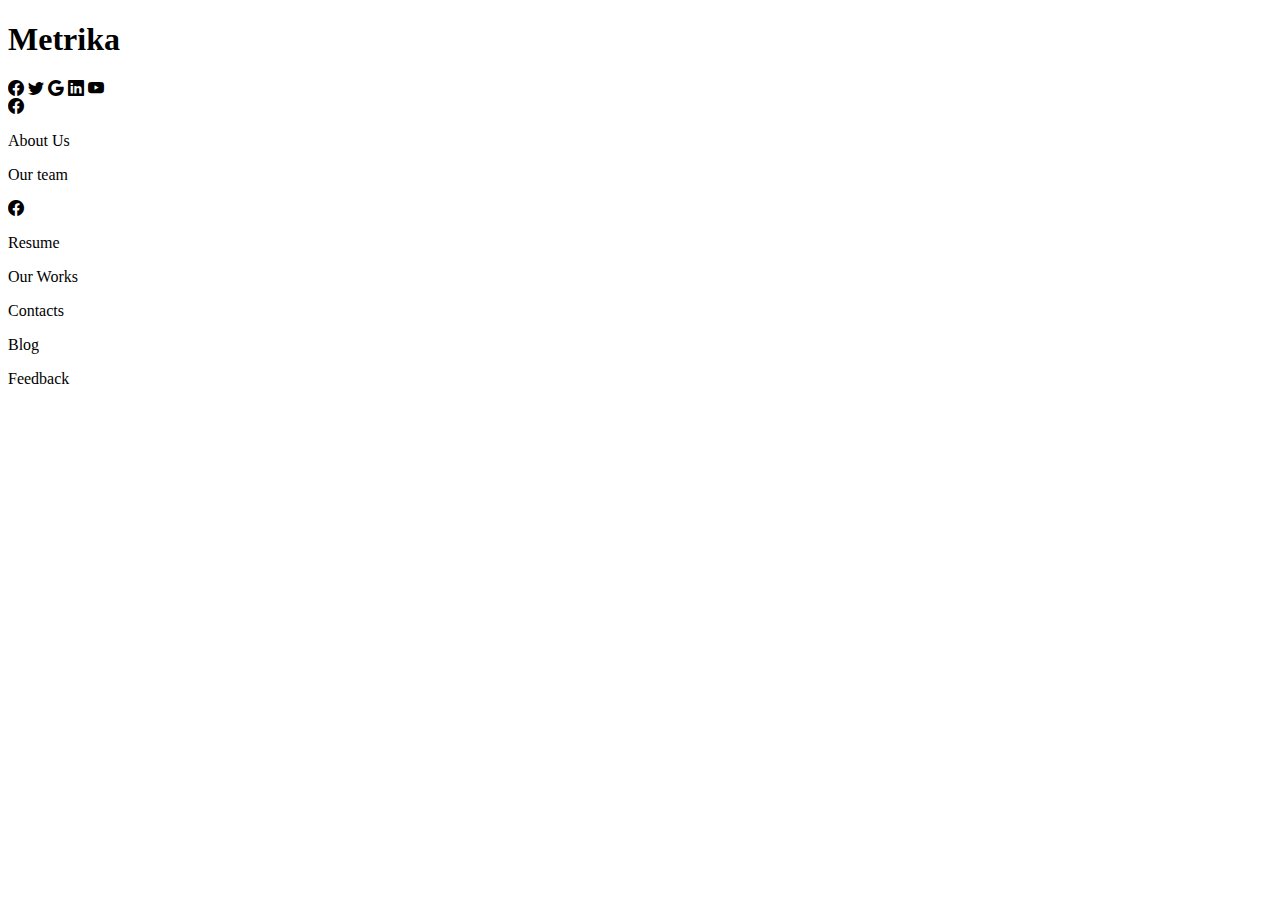
==== Actividad-Metrika/index.html @ f2e3ca70 "Cambios" ====
<!DOCTYPE html>
<html lang="en">

<head>
    <meta charset="UTF-8">
    <meta http-equiv="X-UA-Compatible" content="IE=edge">
    <meta name="viewport" content="width=device-width, initial-scale=1.0">
    <title>Document</title>
    <link href="https://cdn.jsdelivr.net/npm/bootstrap@5.2.0-beta1/dist/css/bootstrap.min.css" rel="stylesheet"
        integrity="sha384-0evHe/X+R7YkIZDRvuzKMRqM+OrBnVFBL6DOitfPri4tjfHxaWutUpFmBp4vmVor" crossorigin="anonymous">
    <script src="https://cdn.jsdelivr.net/npm/bootstrap@5.2.0-beta1/dist/js/bootstrap.bundle.min.js"
        integrity="sha384-pprn3073KE6tl6bjs2QrFaJGz5/SUsLqktiwsUTF55Jfv3qYSDhgCecCxMW52nD2"
        crossorigin="anonymous"></script>
    <link rel="stylesheet" href="https://cdn.jsdelivr.net/npm/bootstrap-icons@1.9.1/font/bootstrap-icons.css">
</head>

<body>
    <div>
        <div class="container py-5">
            
            <div class="row pb-5">
                <div class="col-6">
                    <h1>Metrika</h1>
                </div>
                <div class="col-6">
                    <i class="bi bi-facebook"></i>
                    <i class="bi bi-twitter"></i>
                    <i class="bi bi-google"></i>
                    <i class="bi bi-linkedin"></i>
                    <i class="bi bi-youtube"></i>
                </div>
           
            </div>
            <div class="row">
                <!-- Columna 1 -->
                <div class="col-4">
                    <div class="row">
                        <div class="col-6 bg-success ">
                            <div class="align-items-center justify-content-center">
                                <i class="bi bi-facebook"></i>
                            </div>
                            <p>About Us</p>
                        </div>
                        <div class="col-6 bg-success bg-opacity-50">
                            <p>Our team</p>
                        </div>
                    </div>
                    <div class="row py-3">
                        <div class="col-12 bg-danger">
                            <div class="align-items-center justify-content-center">
                                <i class="bi bi-facebook"></i>
                            </div>
                        <p>Resume</p>
                        </div>
                    </div>
                </div>
                <!-- Columna 2 -->
                <div class="col-4 bg-danger">
                    <p>Our Works</p>
                </div>
                <!-- Columna 3 -->
                <div class="col-4">
                    <div class="row">
                       <p>Contacts</p>
                    </div>
                    <div class="row">
                        <div class="col-6">
                            <p>Blog</p>
                        </div>
                        <div class="col-6">
                            <p>Feedback</p>
                        </div>

                    </div>

                </div>
            </div>

        </div>
    </div>

</body>

</html>
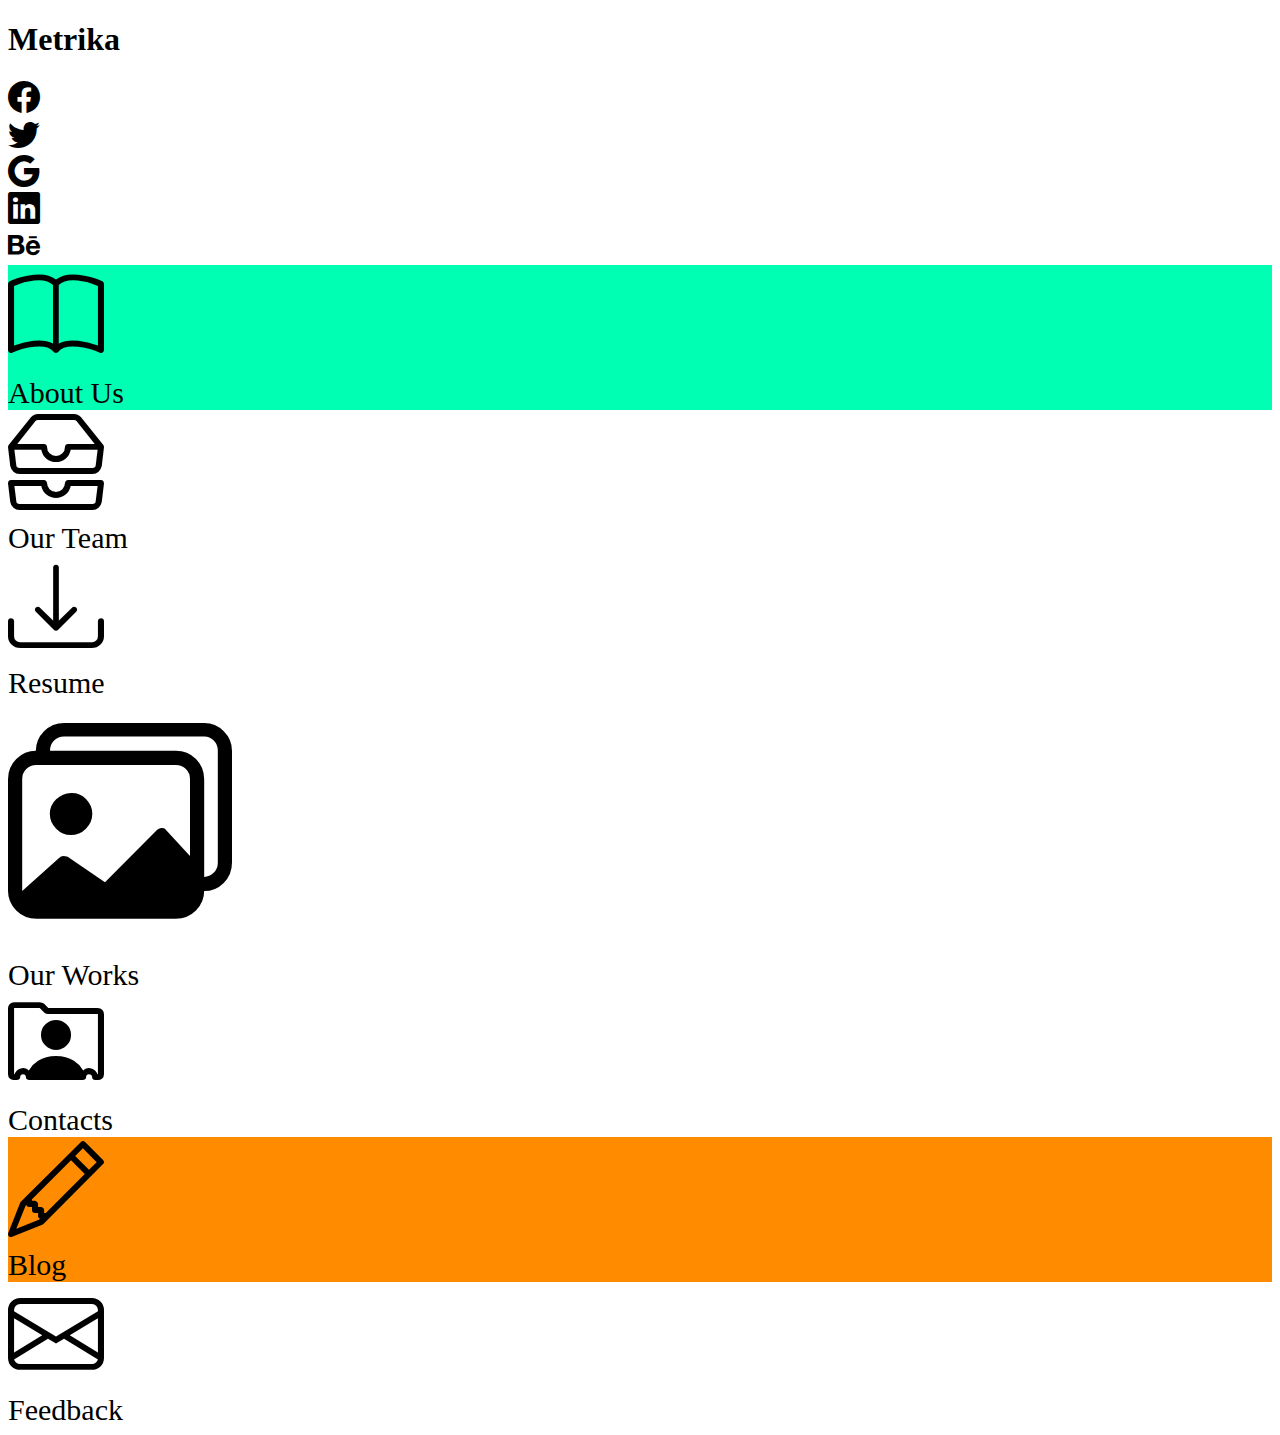
==== commit a937fa52: "Cambios de metrika y buscador" ====
--- a/Actividad-Metrika/index.html
+++ b/Actividad-Metrika/index.html
@@ -1,84 +1,113 @@
 <!DOCTYPE html>
-<html lang="en">
-
+<html lang="es">
 <head>
     <meta charset="UTF-8">
     <meta http-equiv="X-UA-Compatible" content="IE=edge">
     <meta name="viewport" content="width=device-width, initial-scale=1.0">
-    <title>Document</title>
-    <link href="https://cdn.jsdelivr.net/npm/bootstrap@5.2.0-beta1/dist/css/bootstrap.min.css" rel="stylesheet"
-        integrity="sha384-0evHe/X+R7YkIZDRvuzKMRqM+OrBnVFBL6DOitfPri4tjfHxaWutUpFmBp4vmVor" crossorigin="anonymous">
-    <script src="https://cdn.jsdelivr.net/npm/bootstrap@5.2.0-beta1/dist/js/bootstrap.bundle.min.js"
-        integrity="sha384-pprn3073KE6tl6bjs2QrFaJGz5/SUsLqktiwsUTF55Jfv3qYSDhgCecCxMW52nD2"
-        crossorigin="anonymous"></script>
+    <link href="https://cdn.jsdelivr.net/npm/bootstrap@5.2.0-beta1/dist/css/bootstrap.min.css" rel="stylesheet" integrity="sha384-0evHe/X+R7YkIZDRvuzKMRqM+OrBnVFBL6DOitfPri4tjfHxaWutUpFmBp4vmVor" crossorigin="anonymous">
     <link rel="stylesheet" href="https://cdn.jsdelivr.net/npm/bootstrap-icons@1.9.1/font/bootstrap-icons.css">
+    <link rel="stylesheet" href="style.css">
+    <title>Metrika</title>
+    
 </head>
-
 <body>
-    <div>
-        <div class="container py-5">
-            
-            <div class="row pb-5">
-                <div class="col-6">
-                    <h1>Metrika</h1>
-                </div>
-                <div class="col-6">
-                    <i class="bi bi-facebook"></i>
-                    <i class="bi bi-twitter"></i>
-                    <i class="bi bi-google"></i>
-                    <i class="bi bi-linkedin"></i>
-                    <i class="bi bi-youtube"></i>
-                </div>
-           
+    <div class="container py-5">
+        <div class="row mt-5">
+            <div class="col-6">
+                <h1 class="display-1">Metrika</h1>
             </div>
-            <div class="row">
-                <!-- Columna 1 -->
-                <div class="col-4">
-                    <div class="row">
-                        <div class="col-6 bg-success ">
-                            <div class="align-items-center justify-content-center">
-                                <i class="bi bi-facebook"></i>
+            <div class="col-6 d-flex justify-content-end  align-items-center">
+                <div class="p-3 opacity-25"><i class="bi bi-facebook heading icono"></i></div>
+                <div class="p-3 opacity-25"><i class="bi bi-twitter icono"></i></div>
+                <div class="p-3 opacity-25"><i class="bi bi-google icono"></i></div>
+                <div class="p-3 opacity-25"><i class="bi bi-linkedin icono"></i></div>
+                <div class="p-3 opacity-25"><i class="bi bi-behance icono"></i></div>
+            </div>
+        </div>
+        <div class="row mt-5">
+            <div class="col-4">
+                <div class="row">
+                    <div class="col-6 justify-content-center align-content-center">
+                        <div class="col p-3 h-100 mt-3 text-white bginfo d-flex flex-column">
+                            <div class="col d-flex justify-content-center align-items-center">
+                                <i class="bi bi-book icono2"></i>
                             </div>
-                            <p>About Us</p>
-                        </div>
-                        <div class="col-6 bg-success bg-opacity-50">
-                            <p>Our team</p>
+                            <div class="col d-flex justify-content-start align-items-end">
+                                <span class="textoCuadro">About Us</span>
+                            </div>
                         </div>
                     </div>
-                    <div class="row py-3">
-                        <div class="col-12 bg-danger">
-                            <div class="align-items-center justify-content-center">
-                                <i class="bi bi-facebook"></i>
+                    <div class="col-6">
+                        <div class="col p-3 h-100 mt-3 text-white bg-success d-flex flex-column">
+                            <div class="col d-flex justify-content-center align-items-center">
+                                <i class="bi bi-inboxes icono2"></i>
                             </div>
-                        <p>Resume</p>
+                            <div class="col d-flex justify-content-start align-items-end">
+                                <span class="textoCuadro">Our Team</span>
+                            </div>
                         </div>
                     </div>
                 </div>
-                <!-- Columna 2 -->
-                <div class="col-4 bg-danger">
-                    <p>Our Works</p>
-                </div>
-                <!-- Columna 3 -->
-                <div class="col-4">
-                    <div class="row">
-                       <p>Contacts</p>
+                <div class="row mt-3">
+                    <div class="col-12">
+                        <div class="col p-3 h-100 mt-3 text-white bg-danger d-flex flex-column">
+                            <div class="col d-flex justify-content-center align-items-center">
+                                <i class="bi bi-download icono2"></i>
+                            </div>
+                            <div class="col d-flex justify-content-start align-items-end">
+                                <span class="textoCuadro">Resume</span>
+                            </div>
+                        </div> 
                     </div>
-                    <div class="row">
-                        <div class="col-6">
-                            <p>Blog</p>
-                        </div>
-                        <div class="col-6">
-                            <p>Feedback</p>
-                        </div>
-
-                    </div>
-
                 </div>
             </div>
-
+            <div class="col-4">
+                <div class="col p-3 h-100 mt-3 text-white bg-primary d-flex flex-column">
+                    <div class="col d-flex mt-5 justify-content-center align-items-center">
+                        <i class="bi bi-images iconoMedio"></i>
+                    </div>
+                    <div class="col d-flex justify-content-start align-items-end">
+                        <span class="textoCuadro">Our Works</span>
+                    </div>
+                </div> 
+            </div>
+            <div class="col-4">
+                <div class="row">
+                    <div class="col-12">
+                        <div class="col p-3 h-100 mt-3 text-white bg-danger bg-gradient d-flex flex-column">
+                            <div class="col d-flex justify-content-center align-items-center">
+                                <i class="bi bi-person-rolodex icono2"></i>
+                            </div>
+                            <div class="col d-flex justify-content-start align-items-end">
+                                <span class="textoCuadro">Contacts</span>
+                            </div>
+                        </div> 
+                    </div>
+                </div>
+                <div class="row">
+                    <div class="col-6 mt-3">
+                        <div class="col p-3 h-100 mt-3 text-white bgblog d-flex flex-column">
+                            <div class="col d-flex justify-content-center align-items-center">
+                                <i class="bi bi-pencil icono2"></i>
+                            </div>
+                            <div class="col d-flex justify-content-start align-items-end">
+                                <span class="textoCuadro">Blog</span>
+                            </div>
+                        </div>
+                    </div>
+                    <div class="col-6 mt-3">
+                        <div class="col p-3 h-100 mt-3 text-white bg-warning d-flex flex-column">
+                            <div class="col d-flex justify-content-center align-items-center">
+                                <i class="bi bi-envelope icono2"></i>
+                            </div>
+                            <div class="col d-flex justify-content-start align-items-end">
+                                <span class="textoCuadro">Feedback</span>
+                            </div>
+                        </div>
+                    </div>
+                </div>
+            </div>
         </div>
     </div>
-
 </body>
-
 </html>--- a/Actividad-Metrika/style.css
+++ b/Actividad-Metrika/style.css
@@ -0,0 +1,23 @@
+.icono{
+    font-size: 2em;
+}
+
+.iconoMedio{
+    font-size: 14em;
+}
+
+.icono2{
+    font-size: 6em;
+}
+
+.textoCuadro{
+    font-size: 30px;
+}
+
+.bgblog{
+    background-color: darkorange;
+}
+
+.bginfo{
+    background-color: rgb(0, 255, 179);
+}